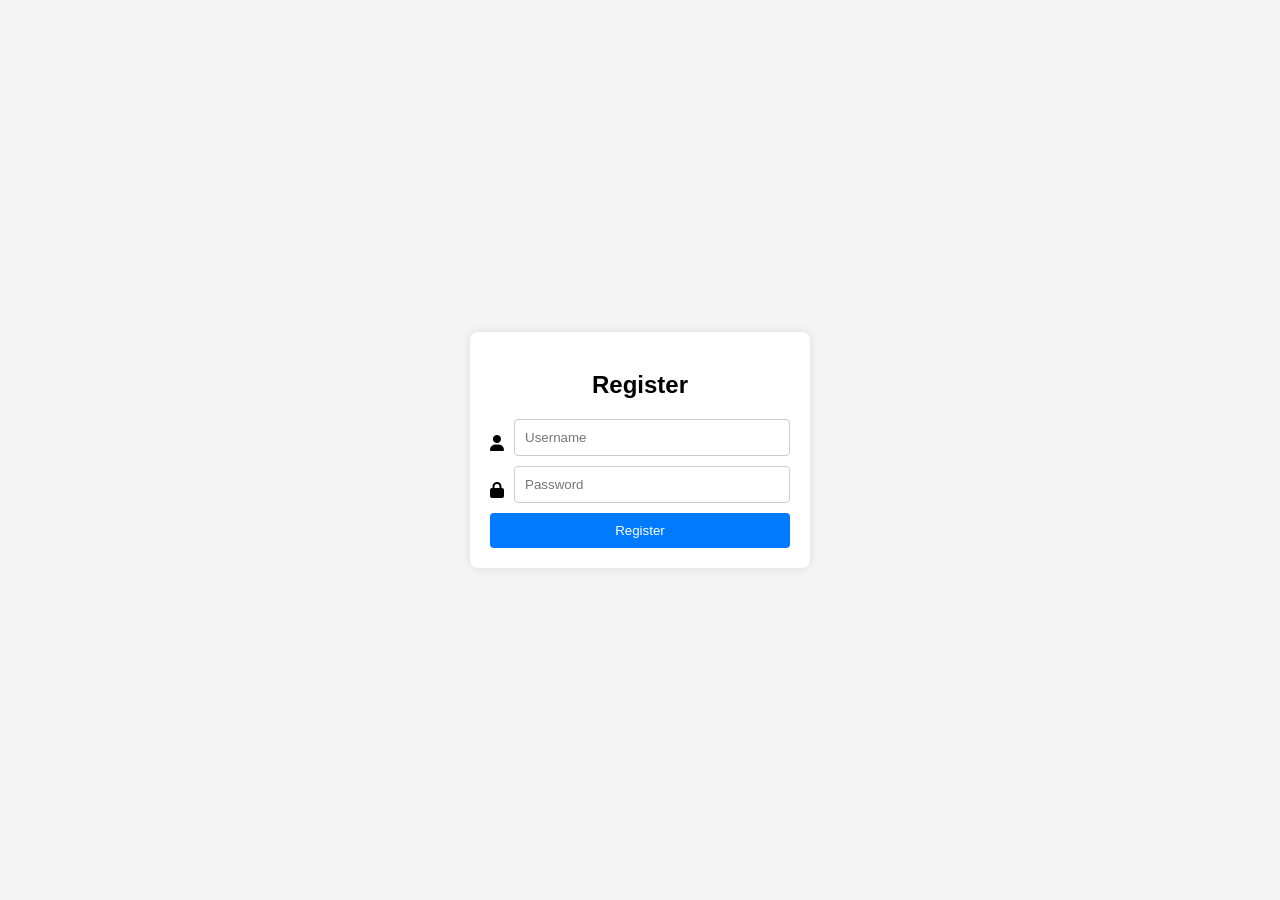
==== Log in.html @ 423d9bba "Create Log in.html" ====
<!DOCTYPE html>
<html lang="en">
<head>
    <meta charset="UTF-8">
    <meta name="viewport" content="width=device-width, initial-scale=1.0">
    <title>Register and Login</title>
    <link rel="stylesheet" href="https://cdnjs.cloudflare.com/ajax/libs/font-awesome/6.0.0-beta3/css/all.min.css">
    <style>
        body {
            font-family: Arial, sans-serif;
            margin: 0;
            padding: 0;
            display: flex;
            justify-content: center;
            align-items: center;
            height: 100vh;
            background-color: #f4f4f4;
        }
        .container {
            background: #fff;
            padding: 20px;
            border-radius: 8px;
            box-shadow: 0 0 10px rgba(0, 0, 0, 0.1);
            width: 300px;
            text-align: center;
        }
        .container h2 {
            text-align: center;
            margin-bottom: 20px;
        }
        .container form {
            display: flex;
            flex-direction: column;
        }
        .container form input {
            margin-bottom: 10px;
            padding: 10px;
            border: 1px solid #ccc;
            border-radius: 4px;
            width: 100%;
        }
        .container form button {
            padding: 10px;
            background-color: #007BFF;
            color: #fff;
            border: none;
            border-radius: 4px;
            cursor: pointer;
        }
        .container form button:hover {
            background-color: #0056b3;
        }
        .icon {
            display: flex;
            align-items: center;
            justify-content: space-between;
        }
        .icon i {
            margin-right: 10px;
        }
    </style>
</head>
<body>
    <div class="container" id="register-container">
        <h2>Register</h2>
        <form id="register-form">
            <div class="icon">
                <i class="fas fa-user"></i>
                <input type="text" id="register-username" placeholder="Username" required>
            </div>
            <div class="icon">
                <i class="fas fa-lock"></i>
                <input type="password" id="register-password" placeholder="Password" required>
            </div>
            <button type="submit">Register</button>
        </form>
    </div>
    <div class="container" id="login-container" style="display:none;">
        <h2>Login</h2>
        <form id="login-form">
            <div class="icon">
                <i class="fas fa-user"></i>
                <input type="text" id="login-username" placeholder="Username" required>
            </div>
            <div class="icon">
                <i class="fas fa-lock"></i>
                <input type="password" id="login-password" placeholder="Password" required>
            </div>
            <button type="submit">Login</button>
        </form>
    </div>
    <script>
        const registerForm = document.getElementById('register-form');
        const loginForm = document.getElementById('login-form');
        const registerContainer = document.getElementById('register-container');
        const loginContainer = document.getElementById('login-container');

        // Check if user is already registered
        if (localStorage.getItem('username')) {
            registerContainer.style.display = 'none';
            loginContainer.style.display = 'block';
        }

        registerForm.addEventListener('submit', function(event) {
            event.preventDefault();
            const username = document.getElementById('register-username').value;
            const password = document.getElementById('register-password').value;

            localStorage.setItem('username', username);
            localStorage.setItem('password', password);

            alert('Registration successful! Please login.');
            registerContainer.style.display = 'none';
            loginContainer.style.display = 'block';
        });

        loginForm.addEventListener('submit', function(event) {
            event.preventDefault();
            const username = document.getElementById('login-username').value;
            const password = document.getElementById('login-password').value;

            const storedUsername = localStorage.getItem('username');
            const storedPassword = localStorage.getItem('password');

            if (username === storedUsername && password === storedPassword) {
                alert('Login successful!');
                window.location.href = 'MainPage.html'; // Redirect to welcome page
            } else {
                alert('Invalid username or password.');
            }
        });
    </script>
</body>
</html>
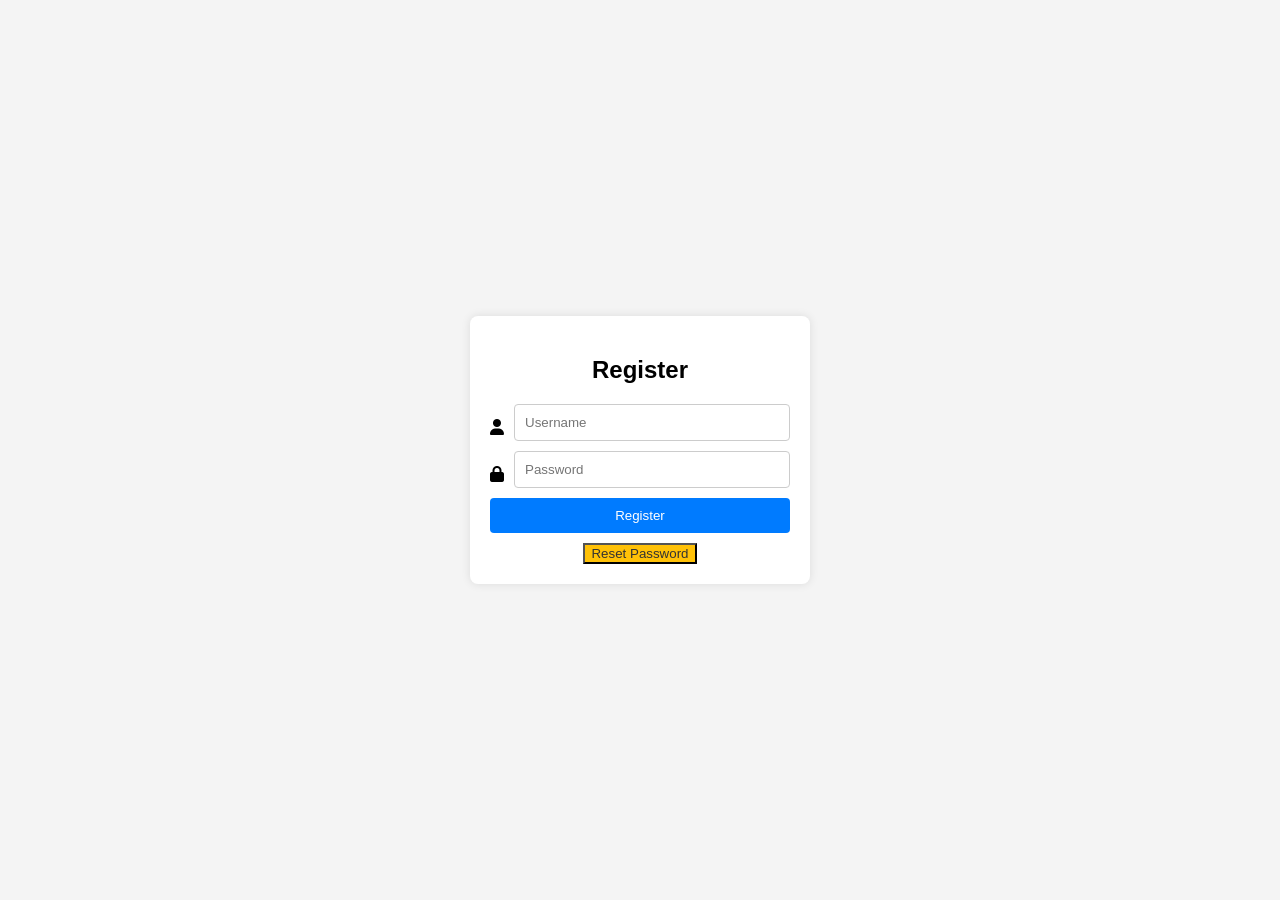
==== commit 2805018b: "Create Log in.html" ====
--- a/Log in.html
+++ b/Log in.html
@@ -46,6 +46,7 @@
             border: none;
             border-radius: 4px;
             cursor: pointer;
+            margin-bottom: 10px;
         }
         .container form button:hover {
             background-color: #0056b3;
@@ -57,6 +58,13 @@
         }
         .icon i {
             margin-right: 10px;
+        }
+        .reset-btn {
+            background-color: #FFC107;
+            color: #333;
+        }
+        .reset-btn:hover {
+            background-color: #e0a800;
         }
     </style>
 </head>
@@ -74,6 +82,7 @@
             </div>
             <button type="submit">Register</button>
         </form>
+        <button id="reset-password-btn" class="reset-btn">Reset Password</button>
     </div>
     <div class="container" id="login-container" style="display:none;">
         <h2>Login</h2>
@@ -88,12 +97,14 @@
             </div>
             <button type="submit">Login</button>
         </form>
+        <button id="reset-password-btn" class="reset-btn">Reset Password</button>
     </div>
     <script>
         const registerForm = document.getElementById('register-form');
         const loginForm = document.getElementById('login-form');
         const registerContainer = document.getElementById('register-container');
         const loginContainer = document.getElementById('login-container');
+        const resetPasswordBtn = document.getElementById('reset-password-btn');
 
         // Check if user is already registered
         if (localStorage.getItem('username')) {
@@ -129,6 +140,15 @@
                 alert('Invalid username or password.');
             }
         });
+
+        // Reset Password Functionality
+        resetPasswordBtn.addEventListener('click', function() {
+            localStorage.removeItem('username');
+            localStorage.removeItem('password');
+            alert('Your account has been reset. Please register again.');
+            registerContainer.style.display = 'block';
+            loginContainer.style.display = 'none';
+        });
     </script>
 </body>
 </html>
